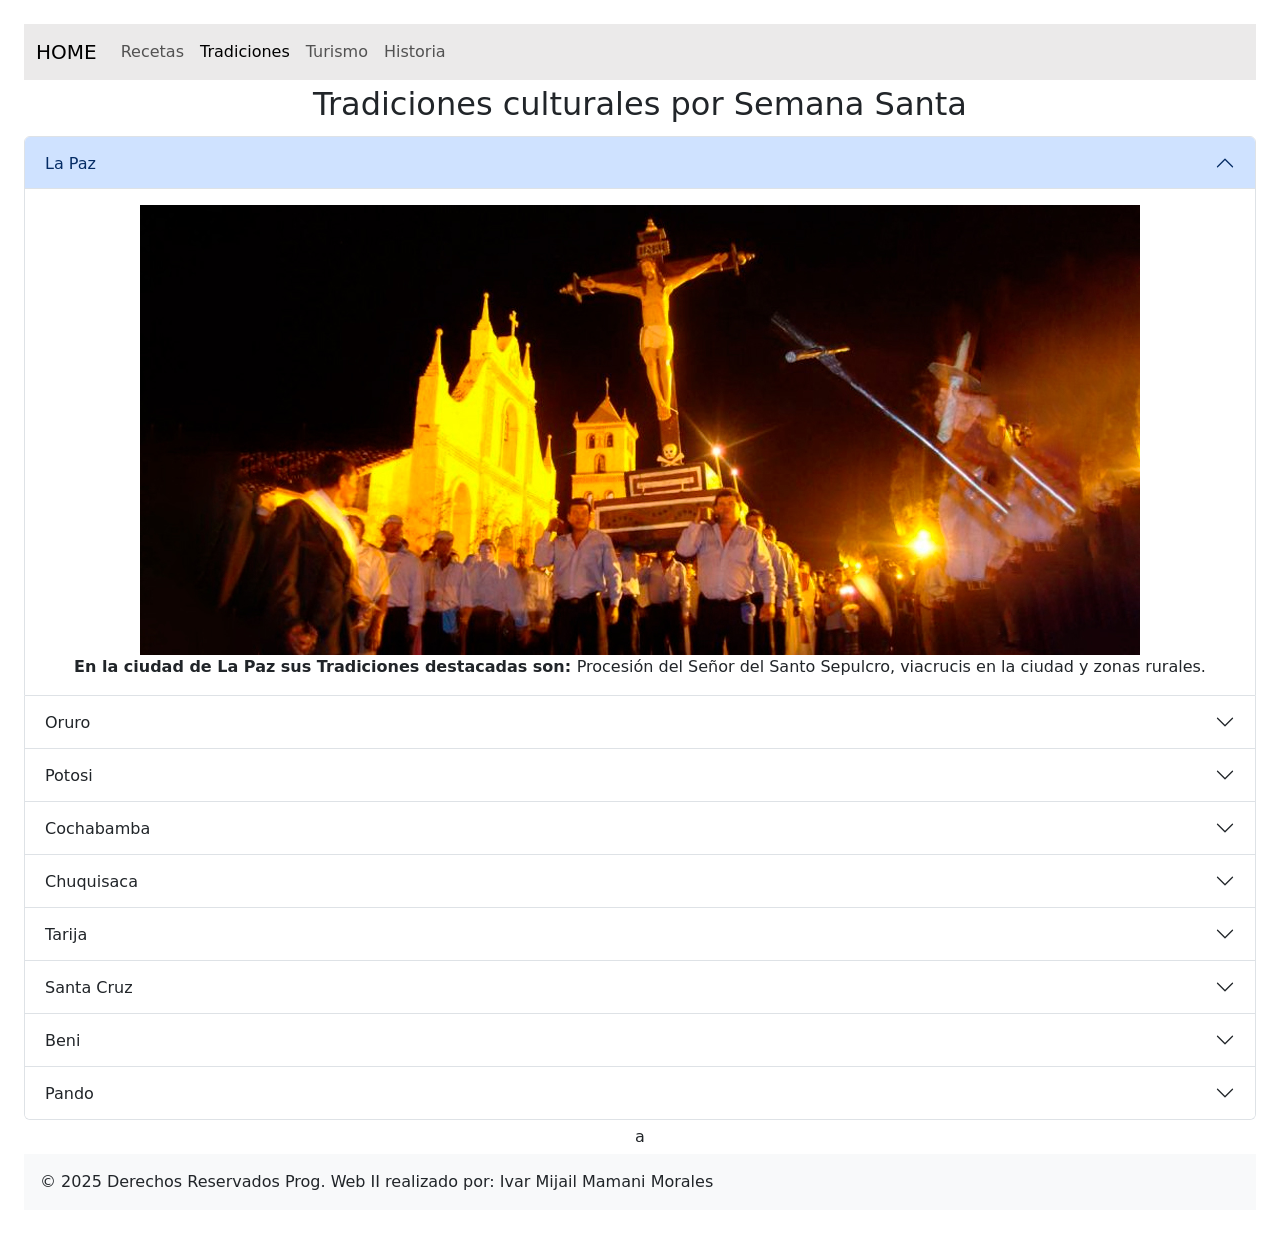
==== pag/tradiciones.html @ 6073f259 "Add files via upload" ====
<!DOCTYPE html>
<html lang="es">
<head>
    <meta charset="UTF-8">
    <meta name="viewport" content="width=device-width, initial-scale=1.0">
    <!--link bootstrap en linea-->
    <link href="https://cdn.jsdelivr.net/npm/bootstrap@5.0.2/dist/css/bootstrap.min.css" rel="stylesheet" integrity="sha384-EVSTQN3/azprG1Anm3QDgpJLIm9Nao0Yz1ztcQTwFspd3yD65VohhpuuCOmLASjC" crossorigin="anonymous">
    <script src="https://cdn.jsdelivr.net/npm/bootstrap@5.0.2/dist/js/bootstrap.bundle.min.js" integrity="sha384-MrcW6ZMFYlzcLA8Nl+NtUVF0sA7MsXsP1UyJoMp4YLEuNSfAP+JcXn/tWtIaxVXM" crossorigin="anonymous"></script>
    <!--link bootstrap en linea-->
    <link rel="stylesheet" href="../estilos/tradiciones.css">
    
    <title>Semana Santa</title>
</head>
<body>
    <div class="contenedor m-4">
        <div class="cabecera">
            <!--MENU-->
            <nav class="navbar navbar-expand-lg navbar-light ">
                <div class="container-fluid">
                  <a class="navbar-brand" href="../index.html">HOME</a>
                  <button class="navbar-toggler" type="button" data-bs-toggle="collapse" data-bs-target="#navbarNav" aria-controls="navbarNav" aria-expanded="false" aria-label="Toggle navigation">
                    <span class="navbar-toggler-icon"></span>
                  </button>
                  <div class="collapse navbar-collapse" id="navbarNav">
                    <ul class="navbar-nav">
                      <li class="nav-item">
                        <a class="nav-link" href="./recetas.html">Recetas</a>
                      </li>
                      <li class="nav-item">
                        <a class="nav-link active" aria-current="page" href="./tradiciones.html">Tradiciones</a>
                      </li>
                      <li class="nav-item">
                        <a class="nav-link" href="./turismo.html">Turismo</a>
                      </li>
                      <li class="nav-item">
                        <a class="nav-link" href="./historia.html">Historia</a>
                      </li>
             
                    </ul>
                  </div>
                </div>
              </nav>
            <!--MENU-->
        </div>
        <div class="cont0 text-center">
            <h2>Tradiciones culturales por Semana Santa </h2>
        </div>
        <div class="cont1 text-center">
            <!--contenido1-->
            <div class="accordion" id="accordionExample">
                <div class="accordion-item">
                  <h2 class="accordion-header" id="headingOne">
                    <button class="accordion-button" type="button" data-bs-toggle="collapse" data-bs-target="#collapseOne" aria-expanded="true" aria-controls="collapseOne">
                      La Paz
                    </button>
                  </h2>
                  <div id="collapseOne" class="accordion-collapse collapse show" aria-labelledby="headingOne" data-bs-parent="#accordionExample">
                    <div class="accordion-body">
                        <div class="imagenes lp">
                            <img class="img-fluid" src="../imag/tra01.jpg" alt="tradiciones lapaz">
                        </div>
                      <strong>En la ciudad de La Paz sus Tradiciones destacadas son: </strong> Procesión del Señor del Santo Sepulcro, viacrucis en la ciudad y zonas rurales.
                    </div>
                  </div>
                </div>
                <div class="accordion-item">
                  <h2 class="accordion-header" id="headingTwo">
                    <button class="accordion-button collapsed" type="button" data-bs-toggle="collapse" data-bs-target="#collapseTwo" aria-expanded="false" aria-controls="collapseTwo">
                      Oruro
                    </button>
                  </h2>
                  <div id="collapseTwo" class="accordion-collapse collapse" aria-labelledby="headingTwo" data-bs-parent="#accordionExample">
                    <div class="accordion-body">
                        <div class="imagenes or">
                            <img class="img-fluid" src="../imag/tra02.jpg" alt="tradiciones or">
                        </div>
                      <strong>En la ciudad de Oruro sus Tradiciones destacadas son:</strong> Viacrucis en el Socavón, música sacra, velas encendidas en los hogares.
                    </div>
                  </div>
                </div>
                <div class="accordion-item">
                  <h2 class="accordion-header" id="headingThree">
                    <button class="accordion-button collapsed" type="button" data-bs-toggle="collapse" data-bs-target="#collapseThree" aria-expanded="false" aria-controls="collapseThree">
                      Potosi
                    </button>
                  </h2>
                  <div id="collapseThree" class="accordion-collapse collapse" aria-labelledby="headingThree" data-bs-parent="#accordionExample">
                    <div class="accordion-body">
                        <div class="imagenes p">
                            <img class="img-fluid" src="../imag/tra03.jpg" alt="tradiciones p">
                        </div>
                      <strong>En el departamento de Potosi sus Tradiciones destacadas son:</strong> Marchas procesionales con imágenes antiguas, viacrucis en cerros.
                    </div>
                  </div>
                </div>
                <div class="accordion-item">
                    <h2 class="accordion-header" id="headingfor">
                      <button class="accordion-button collapsed" type="button" data-bs-toggle="collapse" data-bs-target="#collapsefor" aria-expanded="false" aria-controls="collapsefor">
                        Cochabamba
                      </button>
                    </h2>
                    <div id="collapsefor" class="accordion-collapse collapse" aria-labelledby="headingfor" data-bs-parent="#accordionExample">
                      <div class="accordion-body">
                        <div class="imagenes c">
                            <img class="img-fluid" src="../imag/tra04.jpg" alt="tradiciones c">
                        </div>
                        <strong>En el departamento de Cochabamba sus Tradiciones destacadas son:</strong> Representaciones vivas del viacrucis, peregrinación a El Cristo de la Concordia.
                      </div>
                    </div>
                </div>
                <!--five-->
                <div class="accordion-item">
                    <h2 class="accordion-header" id="headingfive">
                      <button class="accordion-button collapsed" type="button" data-bs-toggle="collapse" data-bs-target="#collapsefive" aria-expanded="false" aria-controls="collapsefive">
                        Chuquisaca
                      </button>
                    </h2>
                    <div id="collapsefive" class="accordion-collapse collapse" aria-labelledby="headingfive" data-bs-parent="#accordionExample">
                      <div class="accordion-body">
                        <div class="imagenes s">
                            <img class="img-fluid" src="../imag/tra05.jpg" alt="tradiciones s">
                        </div>
                        <strong>En el departamento de Chuquisaca sus Tradiciones destacadas son:</strong> Visita a 7 iglesias, procesión del Santo Sepulcro, misas solemnes.
                      </div>
                    </div>
                </div>
                <!--five-->
                <!--six-->
                <div class="accordion-item">
                    <h2 class="accordion-header" id="headingsix">
                        <button class="accordion-button collapsed" type="button" data-bs-toggle="collapse" data-bs-target="#collapsesix" aria-expanded="false" aria-controls="collapsesix">
                        Tarija
                        </button>
                    </h2>
                    <div id="collapsesix" class="accordion-collapse collapse" aria-labelledby="headingsix" data-bs-parent="#accordionExample">
                        <div class="accordion-body">
                            <div class="imagenes t">
                                <img class="img-fluid" src="../imag/tra06.jpg" alt="tradiciones t">
                            </div>
                        <strong>En el departamento de Tarija sus Tradiciones destacadas son:</strong> Procesión con antorchas, rezos colectivos, visita a iglesias históricas.
                        </div>
                    </div>
                </div>
                <!--six-->
                <!--seven-->
                <div class="accordion-item">
                    <h2 class="accordion-header" id="headingseven">
                        <button class="accordion-button collapsed" type="button" data-bs-toggle="collapse" data-bs-target="#collapseseven" aria-expanded="false" aria-controls="collapseseven">
                        Santa Cruz
                        </button>
                    </h2>
                    <div id="collapseseven" class="accordion-collapse collapse" aria-labelledby="headingseven" data-bs-parent="#accordionExample">
                        <div class="accordion-body">
                            <div class="imagenes sc">
                                <img class="img-fluid" src="../imag/tra07.jpg" alt="tradiciones sc">
                            </div>
                        <strong>En el departamento de Santa Cruz sus Tradiciones destacadas son:</strong> Procesiones nocturnas, misas campales, dramatizaciones de la pasión.
                        </div>
                    </div>
                </div>
                <!--seven-->
                <!--eight-->
                <div class="accordion-item">
                    <h2 class="accordion-header" id="headingeight">
                        <button class="accordion-button collapsed" type="button" data-bs-toggle="collapse" data-bs-target="#collapseeight" aria-expanded="false" aria-controls="collapseeight">
                        Beni
                        </button>
                    </h2>
                    <div id="collapseeight" class="accordion-collapse collapse" aria-labelledby="headingeight" data-bs-parent="#accordionExample">
                        <div class="accordion-body">
                            <div class="imagenes b">
                                <img class="img-fluid" src="../imag/tra08.jpg" alt="tradiciones b">
                            </div>
                        <strong>En el departamento de Beni sus Tradiciones destacadas son:</strong> rocesión por el río (en canoas), misas en comunidades indígenas, viacrucis rurales.
                        </div>
                    </div>
                </div>
                <!--eight-->
                <!--nine-->
                <div class="accordion-item">
                    <h2 class="accordion-header" id="headingnine">
                        <button class="accordion-button collapsed" type="button" data-bs-toggle="collapse" data-bs-target="#collapsenine" aria-expanded="false" aria-controls="collapsenine">
                        Pando
                        </button>
                    </h2>
                    <div id="collapsenine" class="accordion-collapse collapse" aria-labelledby="headingnine" data-bs-parent="#accordionExample">
                        <div class="accordion-body">
                            <div class="imagenes pp">
                                <img class="img-fluid" src="../imag/tra09.jpg" alt="tradiciones pp">
                            </div>
                        <strong>En el departamento de Pando sus Tradiciones destacadas son:</strong> Celebraciones en plazas con canto y danza, procesiones pequeñas en comunidades.
                        </div>
                    </div>
                </div>
                <!--nine-->
    
              </div>
            <!--contenido1-->
        </div>
        <div class="cont2 text-center">         
            <!--contenido2-->
            a
            <!--contenido2-->
        </div>
       

        <div class="pie">
            <!--PIE DE PAGINA-->
            <footer class="bg-light text-lg-start">
              <div class=" p-3 bg-light " style="background-color: rgba(245, 60, 60, 0.2);">
                  © 2025 Derechos Reservados Prog. Web II realizado por: Ivar Mijail Mamani Morales 
              </div>
          </footer>
            <!--PIE DE PAGINA-->
        </div>
    </div>
</body>
</html>
---- estilos/tradiciones.css ----
*{
    margin: 0px;
    padding: 0px;
}
.navbar{
    background-color: rgb(235, 234, 234);
}
.contenedor{
    background-color: transparent;
    display: grid;
    grid-gap: 5px;
    grid-template-areas:"cabecera"
                        "cont0"
                        "cont1"
                        "cont2"
                        "pie";
}
.contenedor .cabecera{
    
    grid-area: cabecera;
}
.contenedor .cont0{
    grid-area: cont0;
}
.contenedor .cont1{
    background-color: white;
    grid-area: cont1;
}
.contenedor .cont2{
    background-color: rgb(255, 255, 255);
    grid-area: cont2;
}
.contenedor .pie{
    background-color: rgb(202, 136, 240);
    grid-area: pie;
}
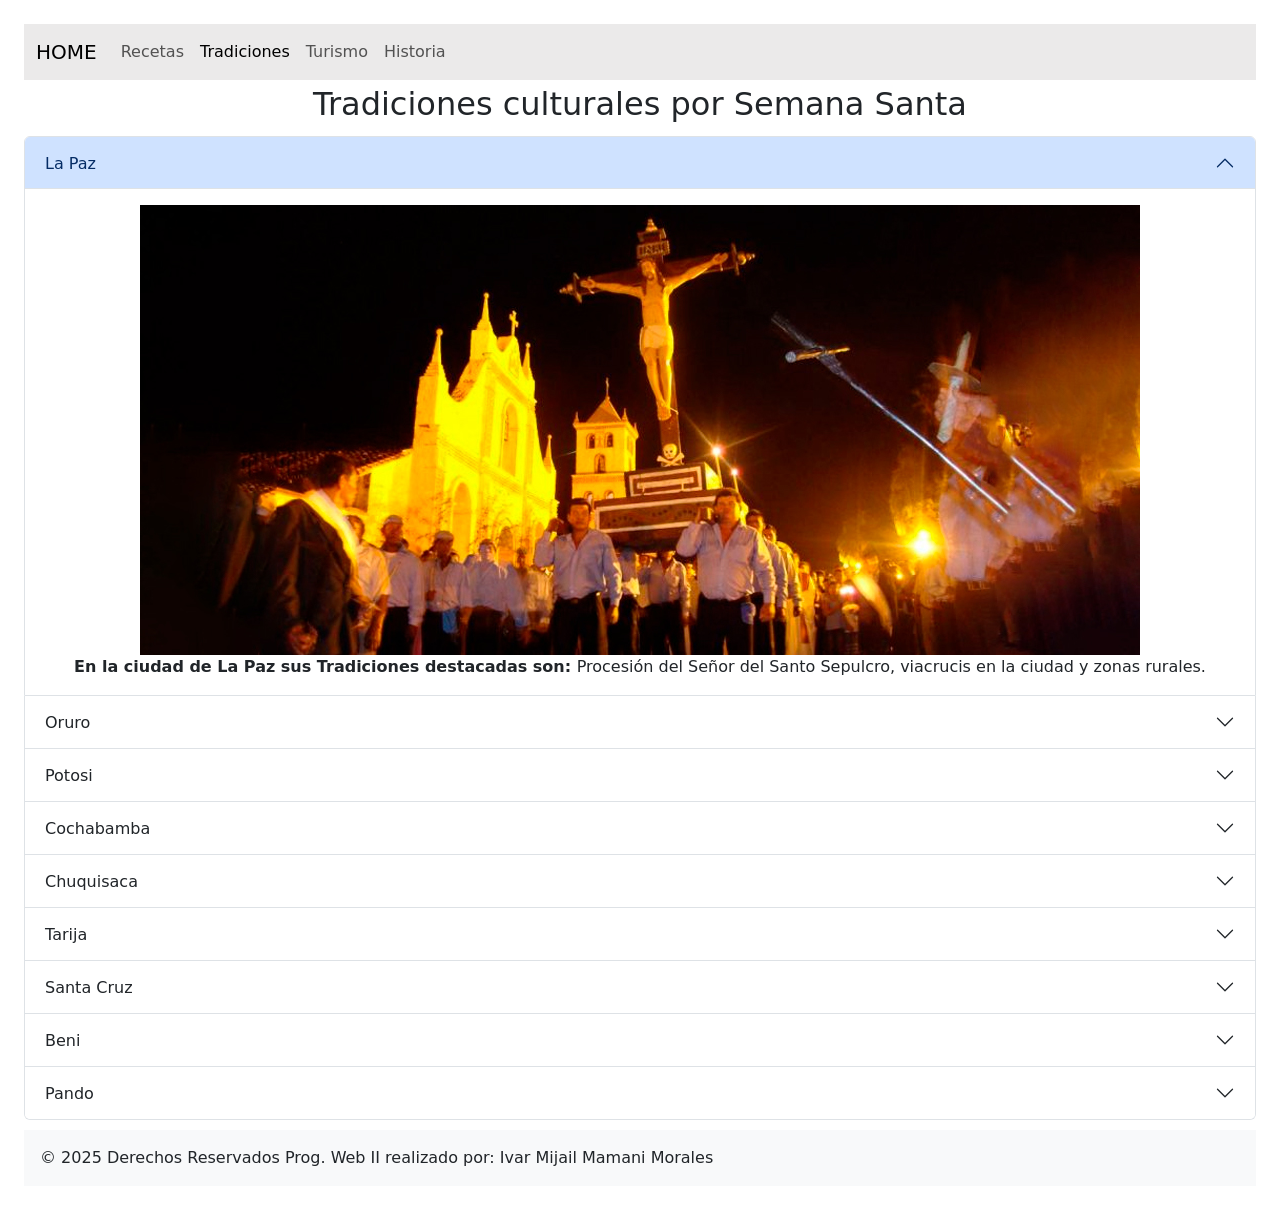
==== commit bf0114a6: "Add files via upload" ====
--- a/pag/tradiciones.html
+++ b/pag/tradiciones.html
@@ -197,12 +197,6 @@
               </div>
             <!--contenido1-->
         </div>
-        <div class="cont2 text-center">         
-            <!--contenido2-->
-            a
-            <!--contenido2-->
-        </div>
-       
 
         <div class="pie">
             <!--PIE DE PAGINA-->
